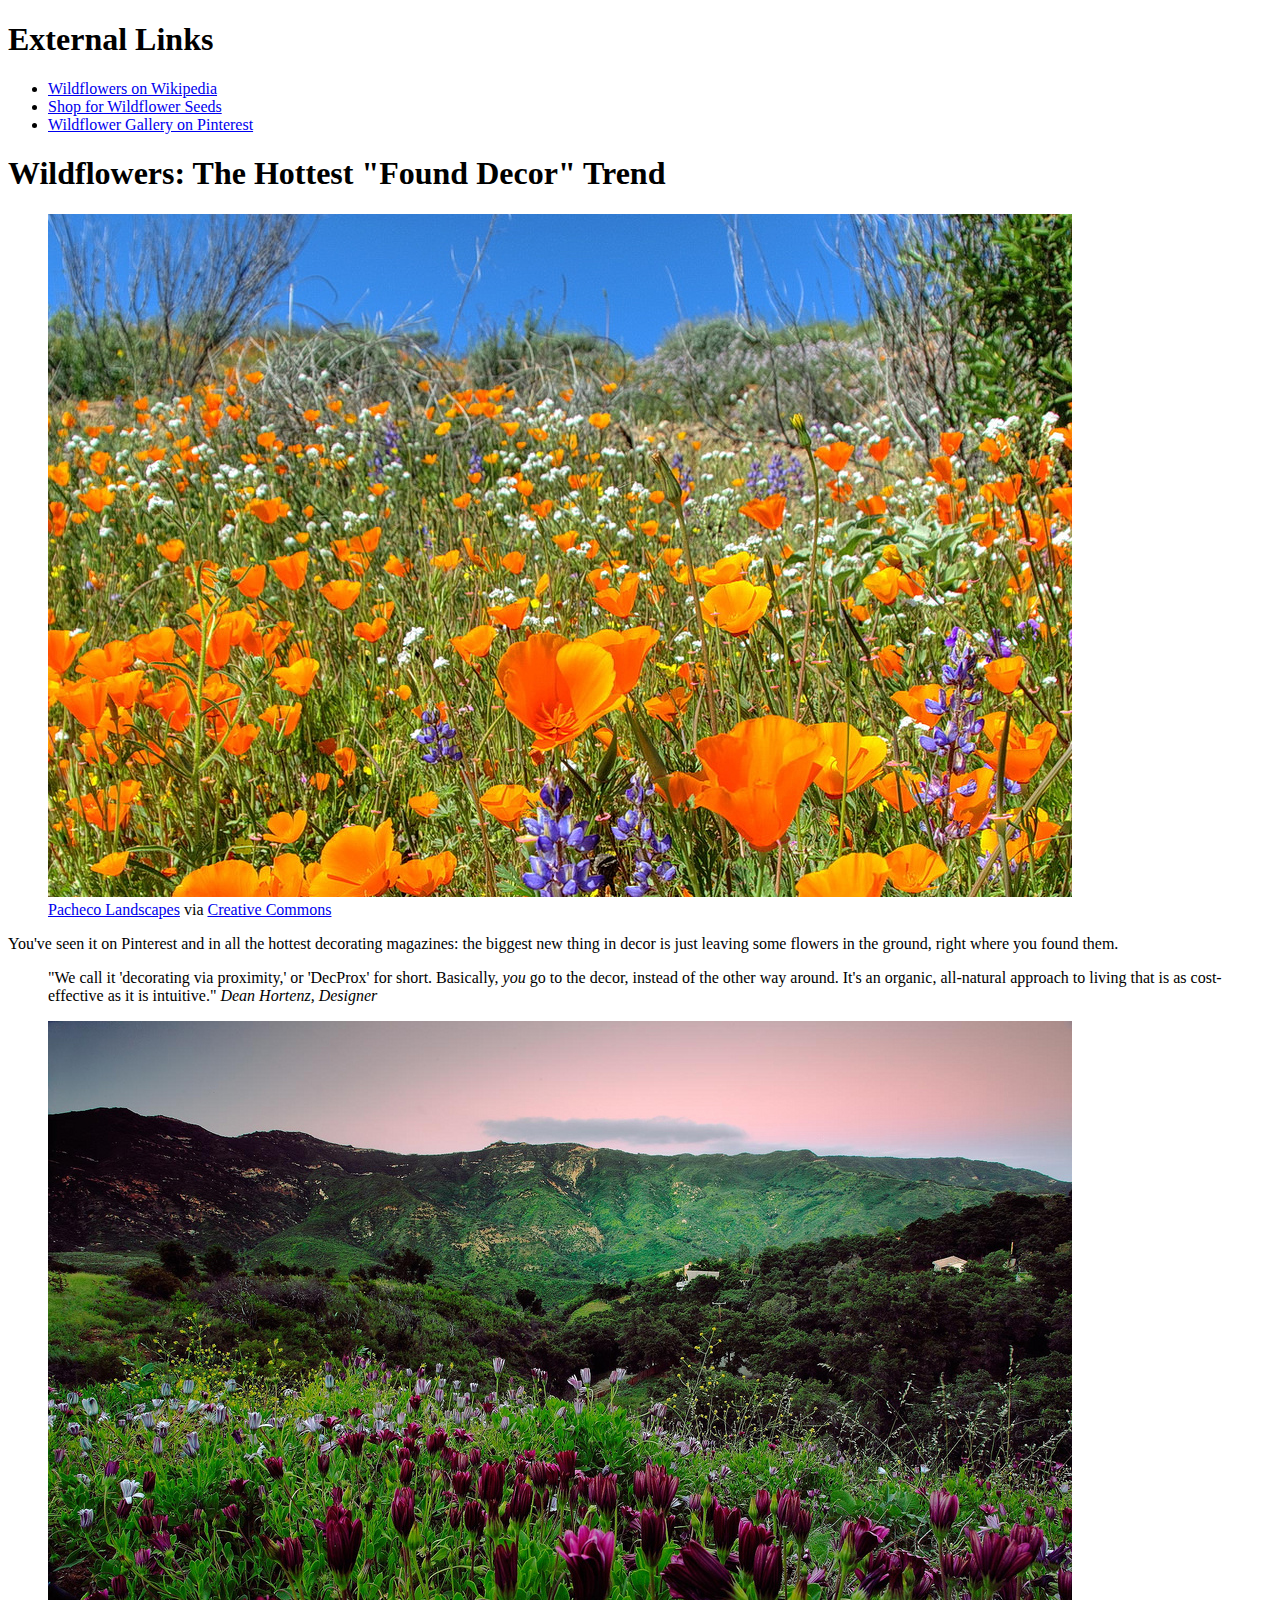
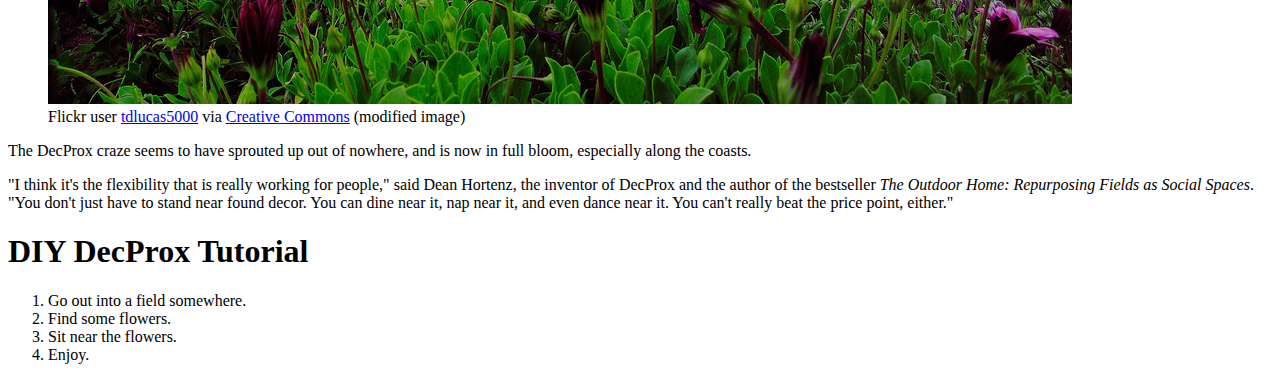
==== css/responsive-design/index.html @ 65dea4f6 "Merge remote-tracking branch 'upstream/master'" ====
<!DOCTYPE html>
<html>
<head>
  <title>Wildflowers Article</title>
</head>
<body>
  <section id="external-links">
    <h1>External Links</h1>
    <ul>
    <li><a href="https://en.wikipedia.org/wiki/Wildflower">Wildflowers on Wikipedia</a></li>
    <li><a href="http://www.americanmeadows.com/wildflower-seeds">Shop for Wildflower Seeds</a></li>
    <li><a href="https://www.pinterest.com/pscheen/wildflowers/">Wildflower Gallery on Pinterest</a></li>
  </ul>
  </section>
  <main>
    <h1>Wildflowers: The Hottest "Found Decor" Trend</h1>
    <figure>
      <img src="images/orange_flowers.jpg" alt="orange wildflowers">
      <figcaption><a href="https://www.flickr.com/photos/pachecophotography/5595444482/in/[base64]">Pacheco Landscapes</a> via <a href="https://creativecommons.org/licenses/by-nd/2.0/">Creative Commons</a></figcaption>
    </figure>
    <p>You've seen it on Pinterest and in all the hottest decorating magazines: the biggest new thing in decor is just leaving some flowers in the ground, right where you found them.</p>
    <blockquote>
      "We call it 'decorating via proximity,' or 'DecProx' for short. Basically, <em>you</em> go to the decor, instead of the other way around. It's an organic, all-natural approach to living that is as cost-effective as it is intuitive."
      <cite>Dean Hortenz, Designer</cite>
    </blockquote>
    <figure>
      <img src="images/purple_flowers.jpg" alt="purple flowers">
      <figcaption>Flickr user <a href="https://www.flickr.com/photos/tdlucas5000/16589511247/in/[base64]">tdlucas5000</a> via <a href="https://creativecommons.org/licenses/by/2.0/">Creative Commons</a> (modified image)</figcaption>
    </figure>
    <p class="credit"
    <p>The DecProx craze seems to have sprouted up out of nowhere, and is now in full bloom, especially along the coasts.</p>
    <p>"I think it's the flexibility that is really working for people," said Dean Hortenz, the inventor of DecProx and the author of the bestseller <em>The Outdoor Home: Repurposing Fields as Social Spaces</em>. "You don't just have to stand near found decor. You can dine near it, nap near it, and even dance near it. You can't really beat the price point, either."</p>
    <h1>DIY DecProx Tutorial</h1>
    <ol>
      <li>Go out into a field somewhere.</li>
      <li>Find some flowers.</li>
      <li>Sit near the flowers.</li>
      <li>Enjoy.</li>
  </main>
</body>
</html>
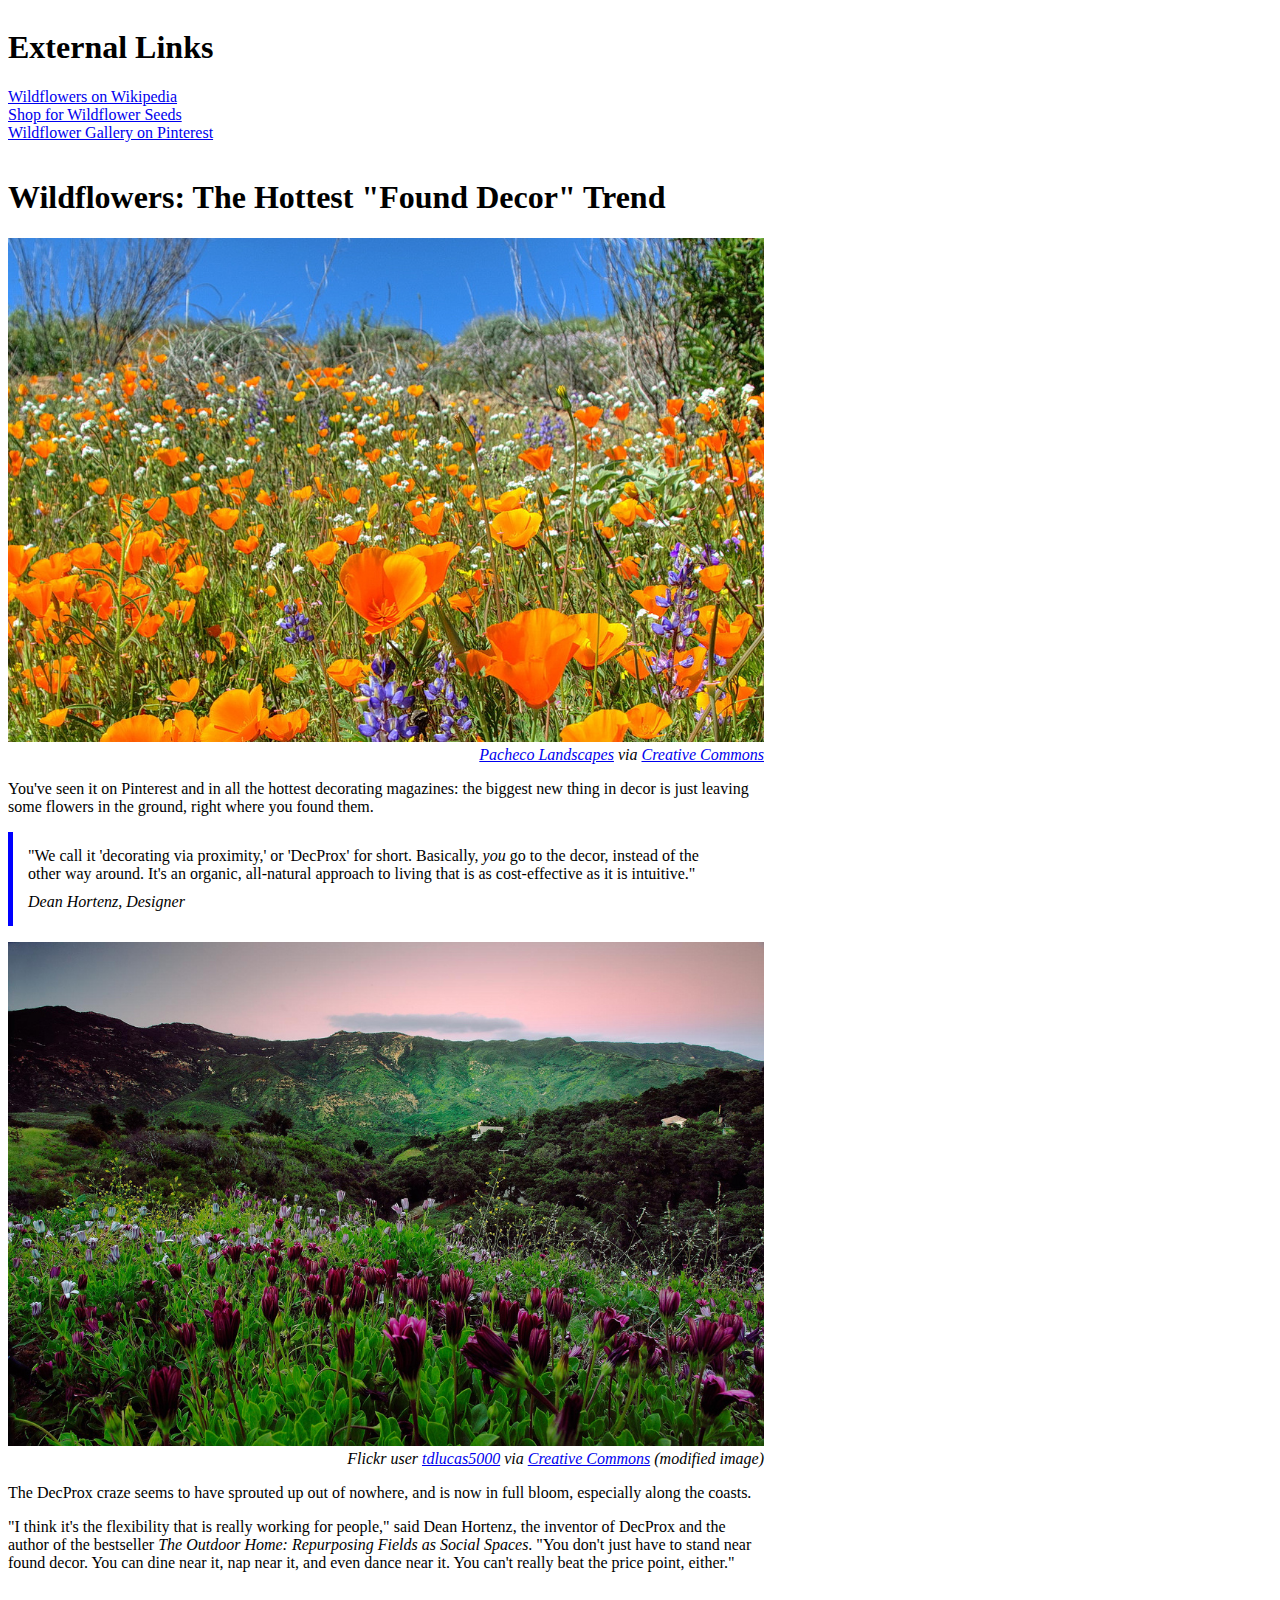
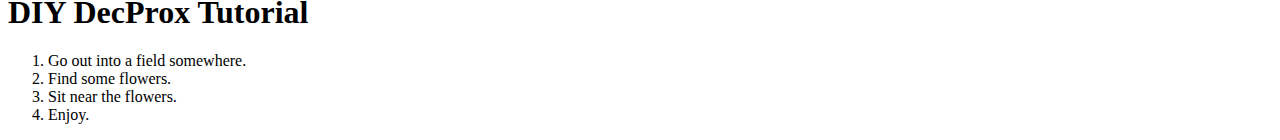
==== commit fabe78c8: "add more design" ====
--- a/css/responsive-design/index.html
+++ b/css/responsive-design/index.html
@@ -2,11 +2,12 @@
 <html>
 <head>
   <title>Wildflowers Article</title>
+  <link rel="stylesheet" type="text/css" href="style.css">
 </head>
 <body>
   <section id="external-links">
     <h1>External Links</h1>
-    <ul>
+  <ul>
     <li><a href="https://en.wikipedia.org/wiki/Wildflower">Wildflowers on Wikipedia</a></li>
     <li><a href="http://www.americanmeadows.com/wildflower-seeds">Shop for Wildflower Seeds</a></li>
     <li><a href="https://www.pinterest.com/pscheen/wildflowers/">Wildflower Gallery on Pinterest</a></li>
--- a/css/responsive-design/style.css
+++ b/css/responsive-design/style.css
@@ -0,0 +1,48 @@
+body {
+  width: 960px;
+}
+
+blockquote {
+  border-left: 5px solid blue;
+  padding: 15px;
+  margin-left: 0px;
+}
+
+cite {
+  display: block;
+  margin-top: 10px;
+}
+
+#external-links ul {
+  list-style-type: none;
+  padding-left: 0px;
+}
+
+#external-links {
+  display: inline-block;
+  vertical-align: top;
+}
+
+main {
+  position: relative;
+  display: block;
+  width: 756px;
+}
+
+
+/* you're welcome to edit the
+image, figure, and figcaption CSS if you'd like, 
+but it's optional! */
+img {
+  width: 100%;
+}
+
+figure {
+  margin-left: 0px;
+  margin-right: 0px;
+}
+
+figcaption {
+  font-style: italic;
+  text-align: right;
+}
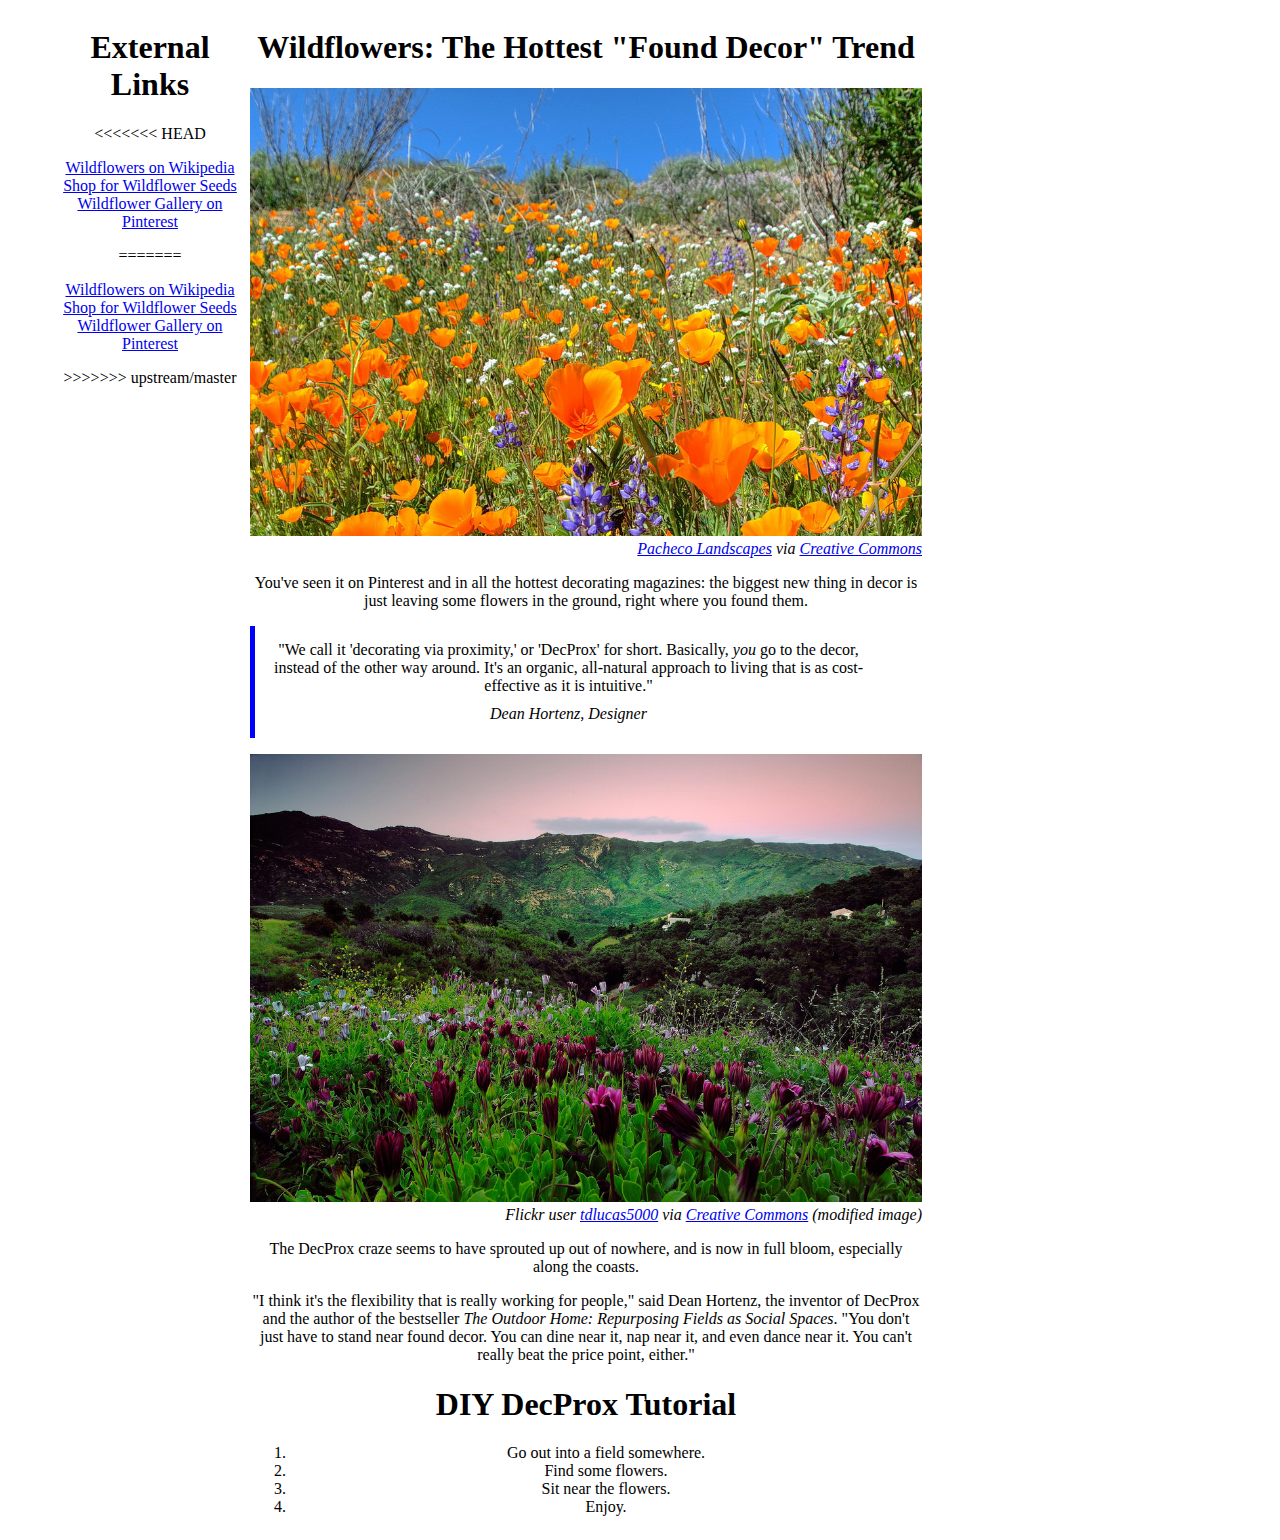
==== commit 26fe7dec: "Trying to merge js content to repo and git wants me to do this" ====
--- a/css/responsive-design/index.html
+++ b/css/responsive-design/index.html
@@ -7,11 +7,19 @@
 <body>
   <section id="external-links">
     <h1>External Links</h1>
+<<<<<<< HEAD
   <ul>
     <li><a href="https://en.wikipedia.org/wiki/Wildflower">Wildflowers on Wikipedia</a></li>
     <li><a href="http://www.americanmeadows.com/wildflower-seeds">Shop for Wildflower Seeds</a></li>
     <li><a href="https://www.pinterest.com/pscheen/wildflowers/">Wildflower Gallery on Pinterest</a></li>
   </ul>
+=======
+    <ul>
+      <li><a href="https://en.wikipedia.org/wiki/Wildflower">Wildflowers on Wikipedia</a></li>
+      <li><a href="http://www.americanmeadows.com/wildflower-seeds">Shop for Wildflower Seeds</a></li>
+      <li><a href="https://www.pinterest.com/pscheen/wildflowers/">Wildflower Gallery on Pinterest</a></li>
+    </ul>
+>>>>>>> upstream/master
   </section>
   <main>
     <h1>Wildflowers: The Hottest "Found Decor" Trend</h1>
@@ -28,7 +36,6 @@
       <img src="images/purple_flowers.jpg" alt="purple flowers">
       <figcaption>Flickr user <a href="https://www.flickr.com/photos/tdlucas5000/16589511247/in/[base64]">tdlucas5000</a> via <a href="https://creativecommons.org/licenses/by/2.0/">Creative Commons</a> (modified image)</figcaption>
     </figure>
-    <p class="credit"
     <p>The DecProx craze seems to have sprouted up out of nowhere, and is now in full bloom, especially along the coasts.</p>
     <p>"I think it's the flexibility that is really working for people," said Dean Hortenz, the inventor of DecProx and the author of the bestseller <em>The Outdoor Home: Repurposing Fields as Social Spaces</em>. "You don't just have to stand near found decor. You can dine near it, nap near it, and even dance near it. You can't really beat the price point, either."</p>
     <h1>DIY DecProx Tutorial</h1>
@@ -37,6 +44,7 @@
       <li>Find some flowers.</li>
       <li>Sit near the flowers.</li>
       <li>Enjoy.</li>
+    </ol>
   </main>
 </body>
 </html>--- a/css/responsive-design/style.css
+++ b/css/responsive-design/style.css
@@ -1,5 +1,11 @@
 body {
-  width: 960px;
+  max-width: 960px;
+  text-align: center;
+}
+
+main {
+  width: 70%;
+  display: inline-block;
 }
 
 blockquote {
@@ -19,16 +25,10 @@
 }
 
 #external-links {
+  width: 20%;
   display: inline-block;
   vertical-align: top;
 }
-
-main {
-  position: relative;
-  display: block;
-  width: 756px;
-}
-
 
 /* you're welcome to edit the
 image, figure, and figcaption CSS if you'd like, 
@@ -46,3 +46,14 @@
   font-style: italic;
   text-align: right;
 }
+
+@media screen and (max-width: 500px) {
+  body {
+    font-size: 80%;
+  }
+}
+
+@media screen and  (max-width: 700px) {
+  body {font-weight: bold;
+  }
+}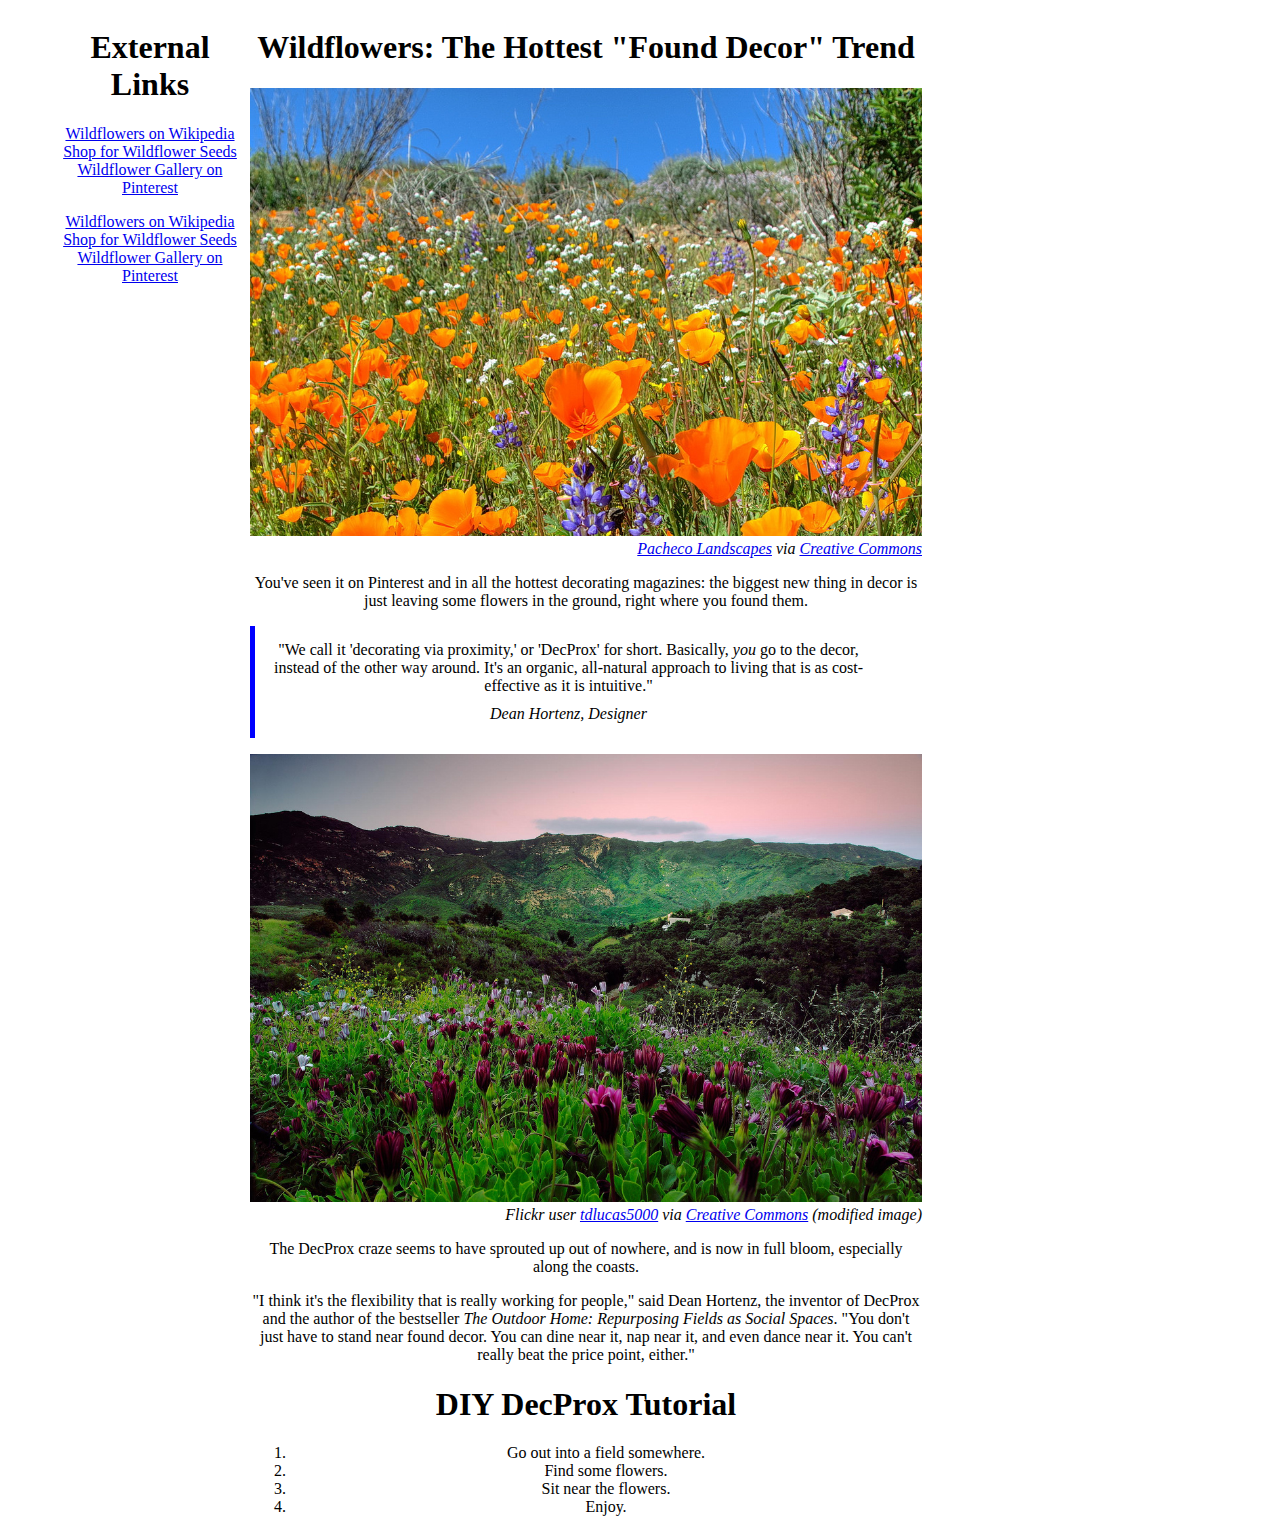
==== commit 0ba30cfc: "Merge remote-tracking branch 'upstream/master'" ====
--- a/css/responsive-design/index.html
+++ b/css/responsive-design/index.html
@@ -7,19 +7,16 @@
 <body>
   <section id="external-links">
     <h1>External Links</h1>
-<<<<<<< HEAD
   <ul>
     <li><a href="https://en.wikipedia.org/wiki/Wildflower">Wildflowers on Wikipedia</a></li>
     <li><a href="http://www.americanmeadows.com/wildflower-seeds">Shop for Wildflower Seeds</a></li>
     <li><a href="https://www.pinterest.com/pscheen/wildflowers/">Wildflower Gallery on Pinterest</a></li>
   </ul>
-=======
     <ul>
       <li><a href="https://en.wikipedia.org/wiki/Wildflower">Wildflowers on Wikipedia</a></li>
       <li><a href="http://www.americanmeadows.com/wildflower-seeds">Shop for Wildflower Seeds</a></li>
       <li><a href="https://www.pinterest.com/pscheen/wildflowers/">Wildflower Gallery on Pinterest</a></li>
     </ul>
->>>>>>> upstream/master
   </section>
   <main>
     <h1>Wildflowers: The Hottest "Found Decor" Trend</h1>
